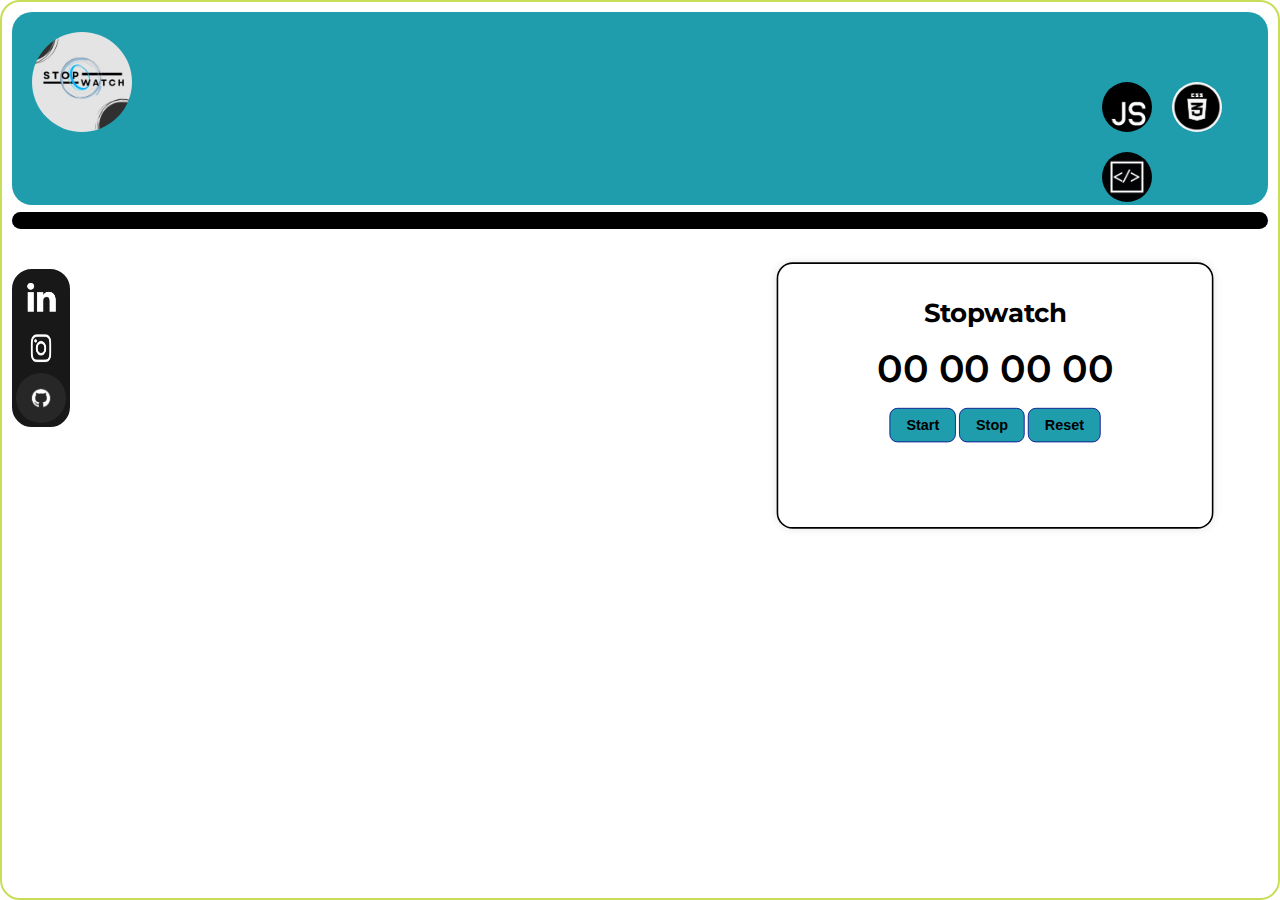
==== stopwatch(WD_02)/index.html @ 624873cc "6th commit" ====
<head> 
  <link rel="stylesheet" href="WD_02.css">
  <link rel="icon" type="image/x-icon" href="2.jpg"></lik>
  <link href="https://fonts.googleapis.com/css2?family=Montserrat:ital,wght@0,100..900;1,100..900&family=Roboto:ital,wght@0,100;0,300;0,400;0,500;0,700;0,900;1,100;1,300;1,400;1,500;1,700;1,900&display=swap" rel="stylesheet">
</head>
<title>Stopwatch</title>
<div>
  <div class="c1"><br>
    <img src="images/2.jpg" height="100px" width="100px"><br>
    <div class="source-code">
      <a href="stopwatch-js.txt"><img src="images/js.png" width="50px" height="50px"></a>
      <a href="stopwatch-css.txt"><img src="images/css.jfif" width="50px" height="50px"></a>
      <a href="stopwatchhtml.txt"><img src="images/html.png" width="50px" height="50px"></a>
    </div>
      <br>
    
  </div>
  
</div>
<div class="c2">

</div>

</div>
<body>
  <!--<video width="200px" height="200px" controls >
    <source src="STOP WATCH.mp4" type="video/mp4"> Below is the demo video</video>-->
<div class="wrapper1">
   
    <h1>Stopwatch</h1>
    
    <div class="stopwatch">
      <span id="hr">00</span>
      <span id="min">00</span>
      <span id="sec">00</span>
      <span id="ms">00</span>
    </div>
    <button id="start">Start</button>
    <button id="stop">Stop</button>
    <button id="reset">Reset</button>
<script src="WD_02.js"></script>  
</div>
<div class="personal">
 
 
</div>

</div>
<div class="about">
  
  <div class="logos">
    <div class="logo1">
      <a href="https://www.linkedin.com/in/karthikeyan-sankar-422703251/" target="_blank"><img src="images/linkedin.png" alt="linkedin" height="50px" width="50px"></a>
    </div>
    <div class="logo1">
      <a href="https://www.instagram.com/karthiiiiiii_____/" target="_blank"><img src="images/insta.png" width="50px" height="50px"></a>
    </div>
    <div class="logo1">
    <a href="https://github.com/Kartikn-code?tab=repositories" target="_blank"><img src="images/github.png" width="50px" height="50px"></a>
    </div> 



</ul>
</div>

</body>
---- stopwatch(WD_02)/WD_02.css ----
body {
    font-family: "Montserrat", sans-serif;
    text-align: center;
  }
html{
  border: 2px solid rgba(177, 206, 15, 0.692);
  margin-bottom: 0 auto;
  border-radius: 20px;
  
  padding: 2px;
}
  
  .wrapper1 {
    float: right;
  }
  .wrapper1:hover{
    scale: 0.9;
    transition: all 1s ease-out;
   
    border-radius: 2px solid black;
  }
  
  .stopwatch {
    font-size: 48px;
    font-weight: 600;
    margin-bottom: 20px;
    font-family: "Montserrat", sans-serif;
    
    
    
  }
  
  button {
    padding: 10px 20px;
    font-size: 18px;
    font-weight: bold;
    border: none;
    border-radius: 10px;
    background-color: #1f9dad;
    border: 1.5px solid darkblue;
    color:rgba(0001);
    cursor: pointer;
  }
  
  button:hover {
    background-color: #a19f11;
  }
  .header{
    background-color: #1f9dad;
    width: 1000%;
    border-radius: 20px;
  }
  .header img{
    border-radius: 50%;
    float: left;
  }
  .wrapper1 h1{
    font-family: "Montserrat", sans-serif;
  }
  div.wrapper1{
    background-image: url("images/STOP\ WATCH.jpg");
    border: 2px solid grey;
    border-radius: 20px;
    background-size: cover;
    background-repeat: no-repeat;
    width: 40%;
    height: 33%;
    
    margin-left: 100px;
    padding: 20px;
    
    border: 2px solid #000000;
    box-shadow: 0 0 10px rgba(0, 0, 0, 0.1);
    font-family: "Montserrat", sans-serif;
   
    transition: all;
    
    scale: 0.8;

  }
  body{
    background-color: rgb(255, 255, 255);
    
    background-repeat: no-repeat;
    background-position: center;
    background-size: cover;
    background-attachment: fixed;

  }
  .bodypage video{
    border-radius: 20px;
  }
  .personal{
    
    color: white;
    font: 800;
    padding: 20px;
    font-family: "Montserrat", sans-serif;
    
    
  }
  .personal img{
    border-radius: 50%;
    
    gap: 10px;
    scale: 0.9;
    
  }
  .personal img:hover{
    background-color: #1f9dad;
    transition: all 2s ease-in-out;
    scale: 1;
    border: 2px solid blue;
    
  }
  .bodypage{
    background-color: #a19f11;
  }
  
  
  div.c1{
    background-color: #1f9dad;
    width: 100%;
    height: 22%;
    border-radius: 20px;
    display: flex;
  }
  .c1 img{
    border-radius: 50%;
    float: left;
    margin-left: 20px;
    margin-top: 20px;
  }
  div.c2{
    width: 100%;
    height: 2%;
    background-color: rgb(0, 0, 0);
    border-radius: 20px;
    font-size: 0;
    margin-top: 7px;
  }
  div.c3{
    width: 20%;
    height: 2%;
    background-color: grey;
    border-radius: 20px;
    float: right;
    display: flex;
  }
  div.logos{
    
    border-radius: 20px;
    border-radius: 20px;
    
  }
  div.logo1{
    background-color: black;
   
    border-radius: 20px;
  }
  div.source-code{
    margin-left: 950px;
    margin-top: 50px;
   
  }
  div.source-code img{
    border-radius: 2px solid white;
  }
  div.about{
    border: 2px solid black;
    opacity: 0.9;
    font-weight: 500;
    padding: 2px;
    text-align: left;
    background-color:black;
    border-radius: 20px;
    height: max-content;
    width: max-content;
    
  }
  div.about h1{
    text-align: center;
    font-style: normal;
  }
  div.about img{
    border-radius: 50%;
    width: 50px;
    height: 50px;
  }
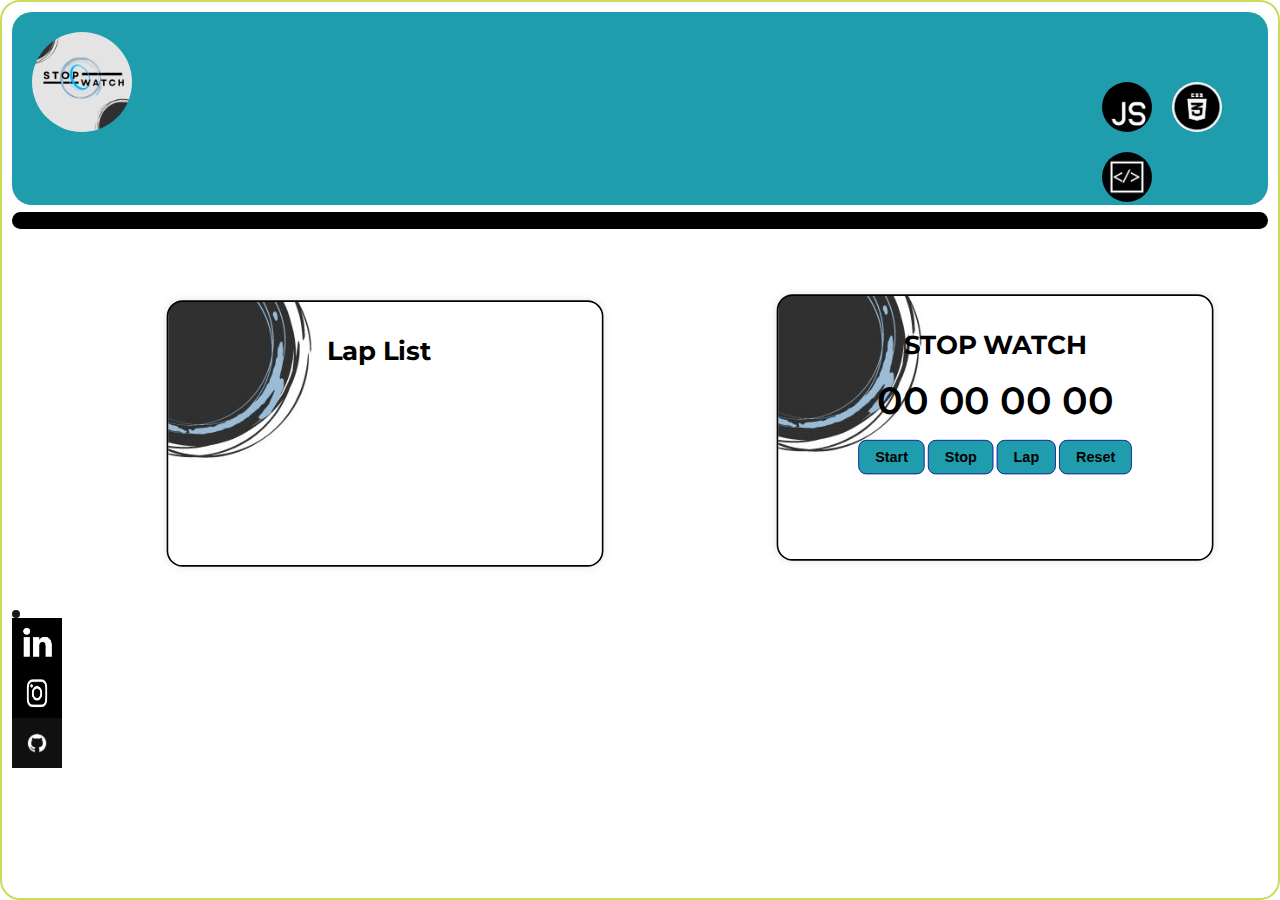
==== commit cc0aceb8: "7th commit" ====
--- a/stopwatch(WD_02)/index.html
+++ b/stopwatch(WD_02)/index.html
@@ -1,17 +1,19 @@
 
 <head> 
   <link rel="stylesheet" href="WD_02.css">
-  <link rel="icon" type="image/x-icon" href="2.jpg"></lik>
+  <link rel="icon" type="image/x-icon" href="images/2.jpg"></lik>
+  
   <link href="https://fonts.googleapis.com/css2?family=Montserrat:ital,wght@0,100..900;1,100..900&family=Roboto:ital,wght@0,100;0,300;0,400;0,500;0,700;0,900;1,100;1,300;1,400;1,500;1,700;1,900&display=swap" rel="stylesheet">
 </head>
+
 <title>Stopwatch</title>
 <div>
   <div class="c1"><br>
     <img src="images/2.jpg" height="100px" width="100px"><br>
     <div class="source-code">
-      <a href="stopwatch-js.txt"><img src="images/js.png" width="50px" height="50px"></a>
-      <a href="stopwatch-css.txt"><img src="images/css.jfif" width="50px" height="50px"></a>
-      <a href="stopwatchhtml.txt"><img src="images/html.png" width="50px" height="50px"></a>
+      <a href="text/stopwatch-js.txt"><img src="images/js.png" width="50px" height="50px"></a>
+      <a href="text/stopwatch-css.txt"><img src="images/css.jfif" width="50px" height="50px"></a>
+      <a href="text/stopwatchhtml.txt"><img src="images/html.png" width="50px" height="50px"></a>
     </div>
       <br>
     
@@ -28,7 +30,7 @@
     <source src="STOP WATCH.mp4" type="video/mp4"> Below is the demo video</video>-->
 <div class="wrapper1">
    
-    <h1>Stopwatch</h1>
+    <h1>STOP WATCH</h1>
     
     <div class="stopwatch">
       <span id="hr">00</span>
@@ -38,16 +40,30 @@
     </div>
     <button id="start">Start</button>
     <button id="stop">Stop</button>
+    <button id="lap">Lap</button>
     <button id="reset">Reset</button>
 <script src="WD_02.js"></script>  
 </div>
-<div class="personal">
- 
- 
+
+
+</div>
+<br><br>
+<div class="laptimer-box">
+  <h1>Lap List</h1>
+      <ul>
+        <li id="laphr"></li>
+        <li id="lapmin"></li>
+        <li id="lapsec"></li>
+        <li id="lapms"></li>
+      </ul>
+     
+     
 </div>
 
-</div>
-<div class="about">
+
+
+</ul>
+<div class="about"></div>
   
   <div class="logos">
     <div class="logo1">
@@ -59,10 +75,8 @@
     <div class="logo1">
     <a href="https://github.com/Kartikn-code?tab=repositories" target="_blank"><img src="images/github.png" width="50px" height="50px"></a>
     </div> 
+  </div>
+  </div>
 
 
-
-</ul>
-</div>
-
 </body>
--- a/stopwatch(WD_02)/WD_02.css
+++ b/stopwatch(WD_02)/WD_02.css
@@ -58,14 +58,14 @@
     font-family: "Montserrat", sans-serif;
   }
   div.wrapper1{
-    background-image: url("images/STOP\ WATCH.jpg");
+    background-image: url("images/STOP\ WATCH\ bg.jpg");
     border: 2px solid grey;
     border-radius: 20px;
     background-size: cover;
     background-repeat: no-repeat;
     width: 40%;
     height: 33%;
-    
+    margin-top: 32px;
     margin-left: 100px;
     padding: 20px;
     
@@ -148,7 +148,8 @@
     display: flex;
   }
   div.logos{
-    
+    width: max-content;
+    height: max-content;
     border-radius: 20px;
     border-radius: 20px;
     
@@ -176,6 +177,7 @@
     border-radius: 20px;
     height: max-content;
     width: max-content;
+    margin-top: 10px;
     
   }
   div.about h1{
@@ -187,3 +189,30 @@
     width: 50px;
     height: 50px;
   }
+  div.laptimer-box{
+   
+    background-image: url("images/STOP\ WATCH\ bg.jpg");
+    border: 2px solid grey;
+    border-radius: 20px;
+    background-size: cover;
+    background-repeat: no-repeat;
+    width: 40%;
+    height: 33%;
+    
+    margin-left: 100px;
+    padding: 20px;
+    
+    border: 2px solid #000000;
+    box-shadow: 0 0 10px rgba(0, 0, 0, 0.1);
+    font-family: "Montserrat", sans-serif;
+   
+    transition: all;
+    font-weight: 800;
+    font-size: 100%;
+    scale: 0.8;
+  }
+  div.laptimer-box li{
+    list-style-type: none;
+    display: inline-block;
+    
+  }
